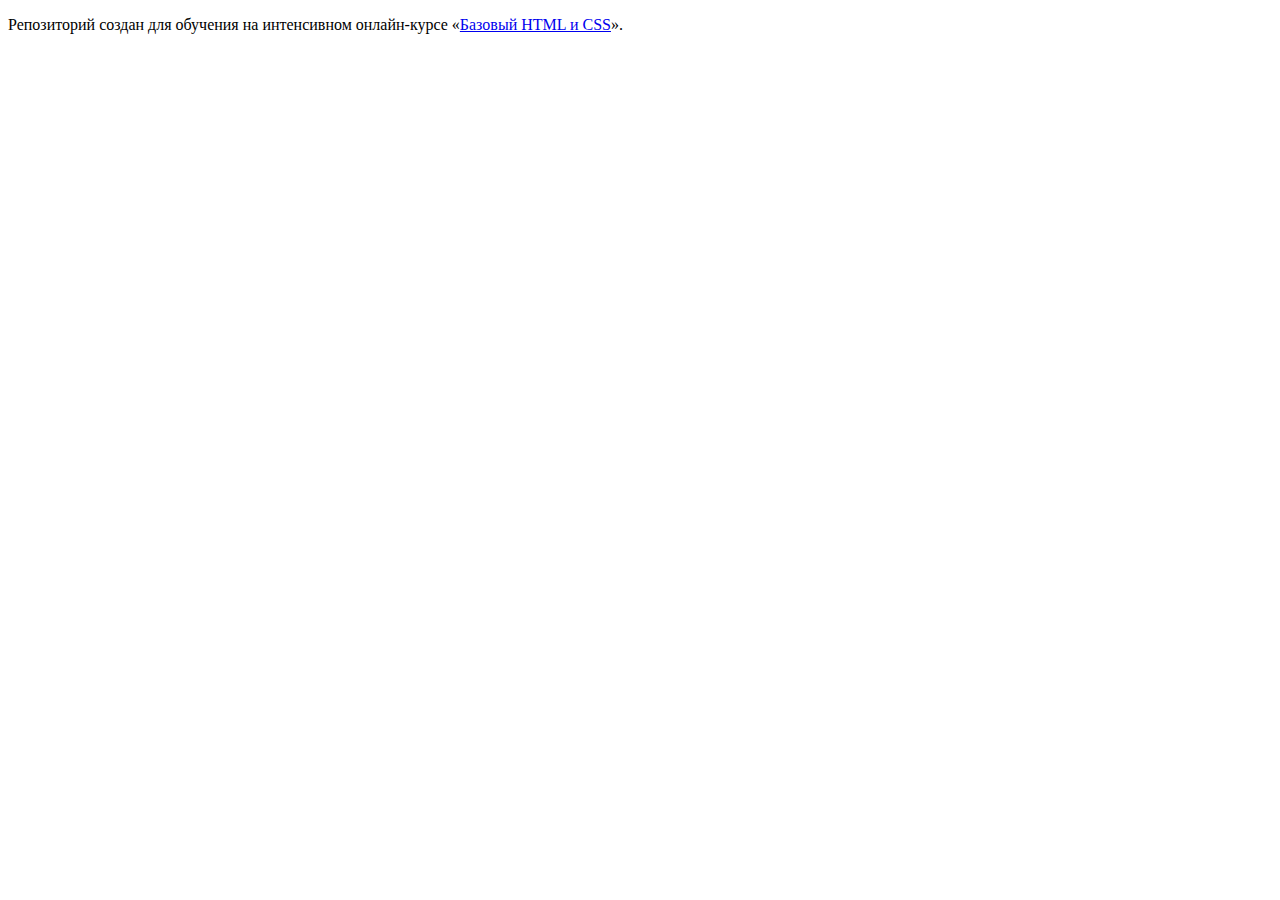
==== index.html @ 1dd1b11b ":hatching_chick:" ====
<!DOCTYPE html>
<html lang="ru">
  <head>
    <meta charset="utf-8">
    <title>HTML Academy: Нёрдс</title>
  </head>
  <body>

    <p>Репозиторий создан для обучения на интенсивном онлайн‑курсе «<a href="https://htmlacademy.ru/intensive/htmlcss">Базовый HTML и CSS</a>».</p>

  </body>
</html>
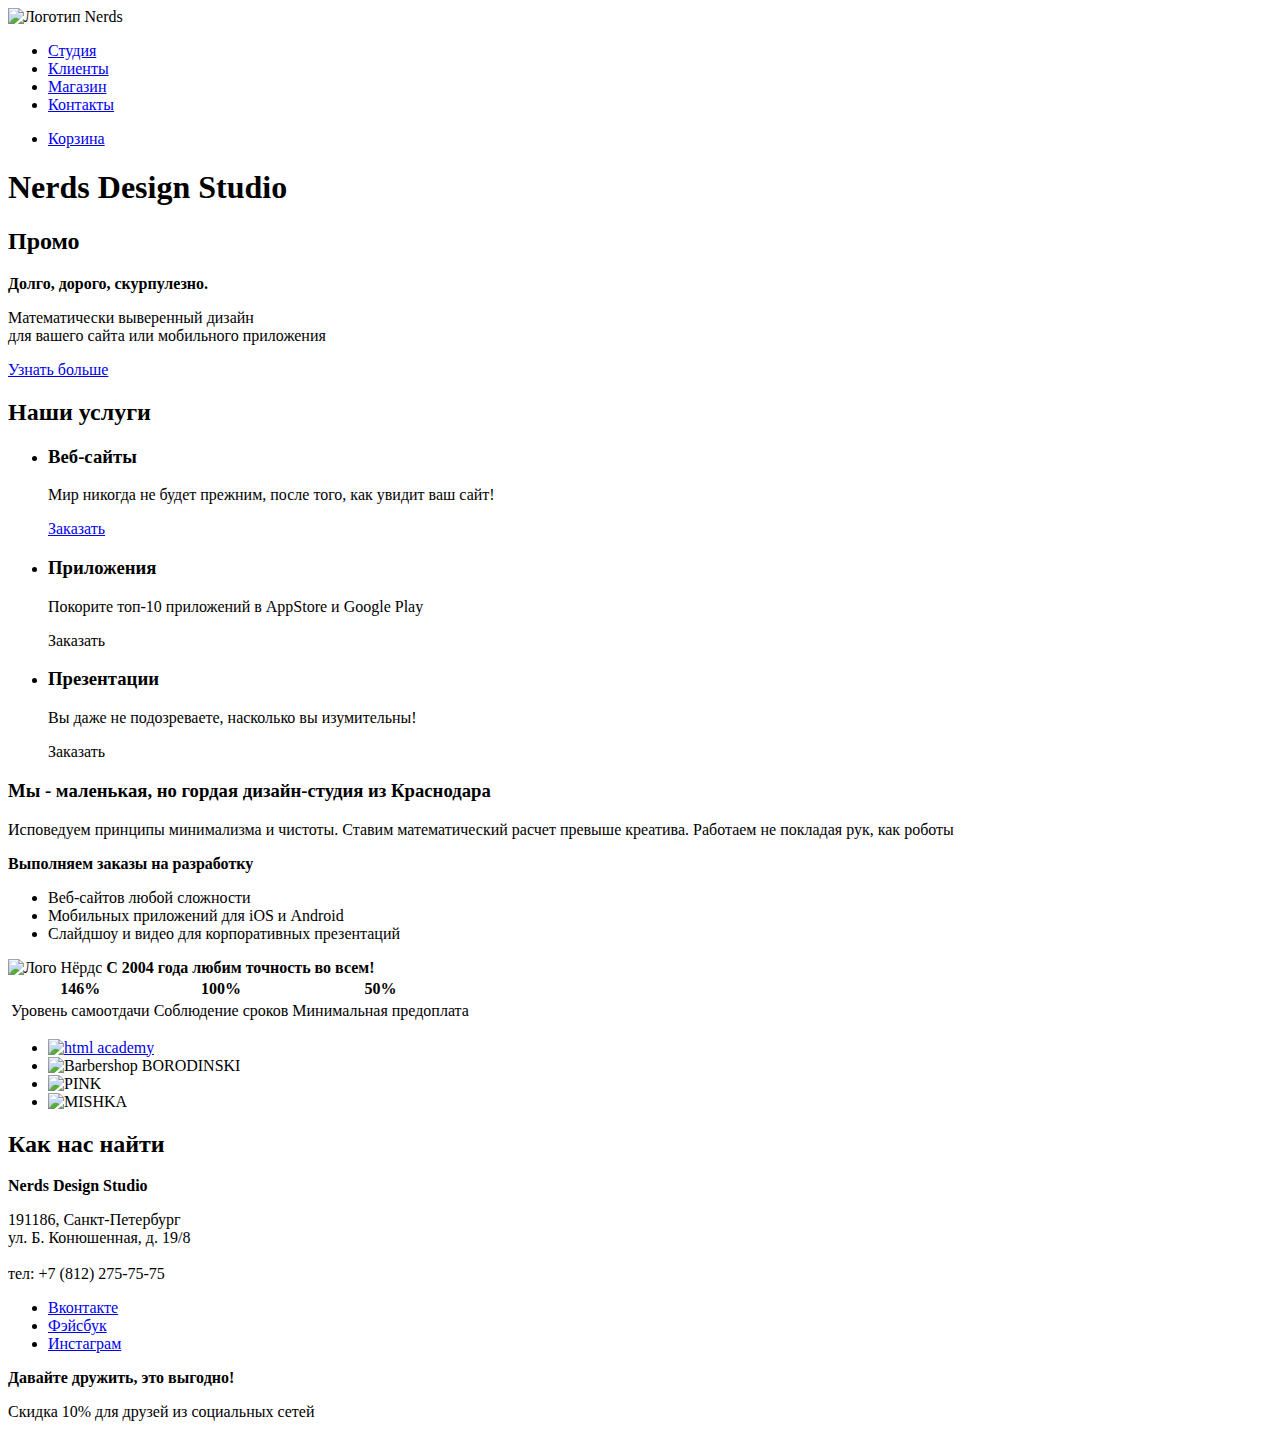
==== commit e0bfc8a1: "Начала разметку личного проекта - 1" ====
--- a/index.html
+++ b/index.html
@@ -5,8 +5,119 @@
     <title>HTML Academy: Нёрдс</title>
   </head>
   <body>
-
-    <p>Репозиторий создан для обучения на интенсивном онлайн‑курсе «<a href="https://htmlacademy.ru/intensive/htmlcss">Базовый HTML и CSS</a>».</p>
-
+    <header class="main-header">
+      <nav class="main-navigation">
+        <a class="main-header-logo">
+          <img src="img/logo.svg" width="160" height="65" alt="Логотип Nerds">
+        </a>
+        <ul class="site-navigation">
+          <li><a href="info.html">Студия</a></li>
+          <li><a href="clients.html">Клиенты</a></li>
+          <li><a href="catalog,html">Магазин</a></li>
+          <li><a href="contacts.html">Контакты</a></li>
+        </ul>
+        <ul class="bucket-navigation">
+          <li><a href="bucket.html">Корзина</a></li>
+        </ul>
+      </nav>
+    </header>
+    <main class="container">
+      <h1 class="visually-hidden">Nerds Design Studio</h1>
+      <section>
+        <h2 class="visually-hidden">Промо</h2>
+        <b>Долго, дорого, скурпулезно.</b>
+        <p>Математически выверенный дизайн<br>
+          для вашего сайта или мобильного приложения</p>
+        <a class="button" href="info.html">Узнать больше</a>
+      </section>
+      <section class="catalog-list">
+        <h2 class="visually-hidden">Наши услуги</h2>
+        <ul>
+          <li class="catalog-item">
+            <h3>Веб-сайты</h3>
+            <p>Мир никогда не будет прежним, после того, как увидит ваш сайт!</p>
+            <a class="button" href="#">Заказать</a>
+          </li>
+          <li class="catalog-item">
+            <h3>Приложения</h3>
+            <p>Покорите топ-10 приложений в AppStore и Google Play</p>
+            <a class="button green">Заказать</a>
+          </li>
+          <li class="catalog-item">
+            <h3>Презентации</h3>
+            <p>Вы даже не подозреваете, насколько вы изумительны!</p>
+            <a class="button yellow">Заказать</a>
+          </li>
+        </ul>
+      </section>
+      <section class="features-1">
+        <h3>Мы - маленькая, но гордая дизайн-студия из Краснодара</h3>
+        <p>Исповедуем принципы минимализма и чистоты. Ставим математический расчет превыше креатива. Работаем не покладая рук, как роботы</p>
+        <b>Выполняем заказы на разработку</b>
+        <ul class="features-1-list">
+          <li class="feature-1-item">Веб-сайтов любой сложности</li>
+          <li class="feature-1-item">Мобильных приложений для iOS и Android</li>
+          <li class="feature-1-item">Слайдшоу и видео для корпоративных презентаций</li>
+        </ul>
+      </section>
+      <section class="features-2">
+        <img src="nerds-illustration.jpg" width="360" height="208" alt="Лого Нёрдс">
+        <b>С 2004 года любим точность во всем!</b>
+        <table>
+          <tr>
+            <th>146%</th>
+            <th>100%</th>
+            <th>50%</th>
+          </tr>
+          <tr>
+            <td>Уровень самоотдачи</td>
+            <td>Соблюдение сроков</td>
+            <td>Минимальная предоплата</td>
+          </tr>
+        </table>
+      </section>
+      <section class="our-clients">
+        <ul class="our-clients-list">
+          <li class="our-client-item">
+            <a href="https://htmlacademy.ru">
+              <img src="img/logo-1.png" width="199" height="68" alt="html academy">
+            </a>
+          </li>
+          <li class="our-client-item">
+            <a>
+              <img src="img/logo-2.png" width="209" height="90" alt="Barbershop BORODINSKI">
+            </a>
+          </li>
+          <li class="our-client-item">
+            <a>
+              <img src="img/logo-3.png" width="185" height="52" alt="PINK">
+            </a>
+          </li>
+          <li class="our-client-item">
+            <a>
+              <img src="img/logo-4.png" width="173" height="84" alt="MISHKA">
+            </a>
+          </li>
+        </ul>
+      </section>
+      <section class="navigation">
+        <h2>Как нас найти</h2>
+        <b>Nerds Design Studio</b>
+        <p>191186, Санкт-Петербург<br>
+          ул. Б. Конюшенная, д. 19/8<br><br>
+          тел: +7 (812) 275-75-75
+        </p>
+        <a class="button"></a>
+      </section>
+    </main>
+    <footer class="main-footer">
+      <ul>
+        <li><a class="social-button" href="#">Вконтакте</a></li>
+        <li><a class="social-button" href="#">Фэйсбук</a></li>
+        <li><a class="social-button" href="#">Инстаграм</a></li>
+      </ul>
+      <b>Давайте дружить, это выгодно!</b>
+      <p>Скидка 10% для друзей из социальных сетей</p>
+    </footer>
   </body>
 </html>
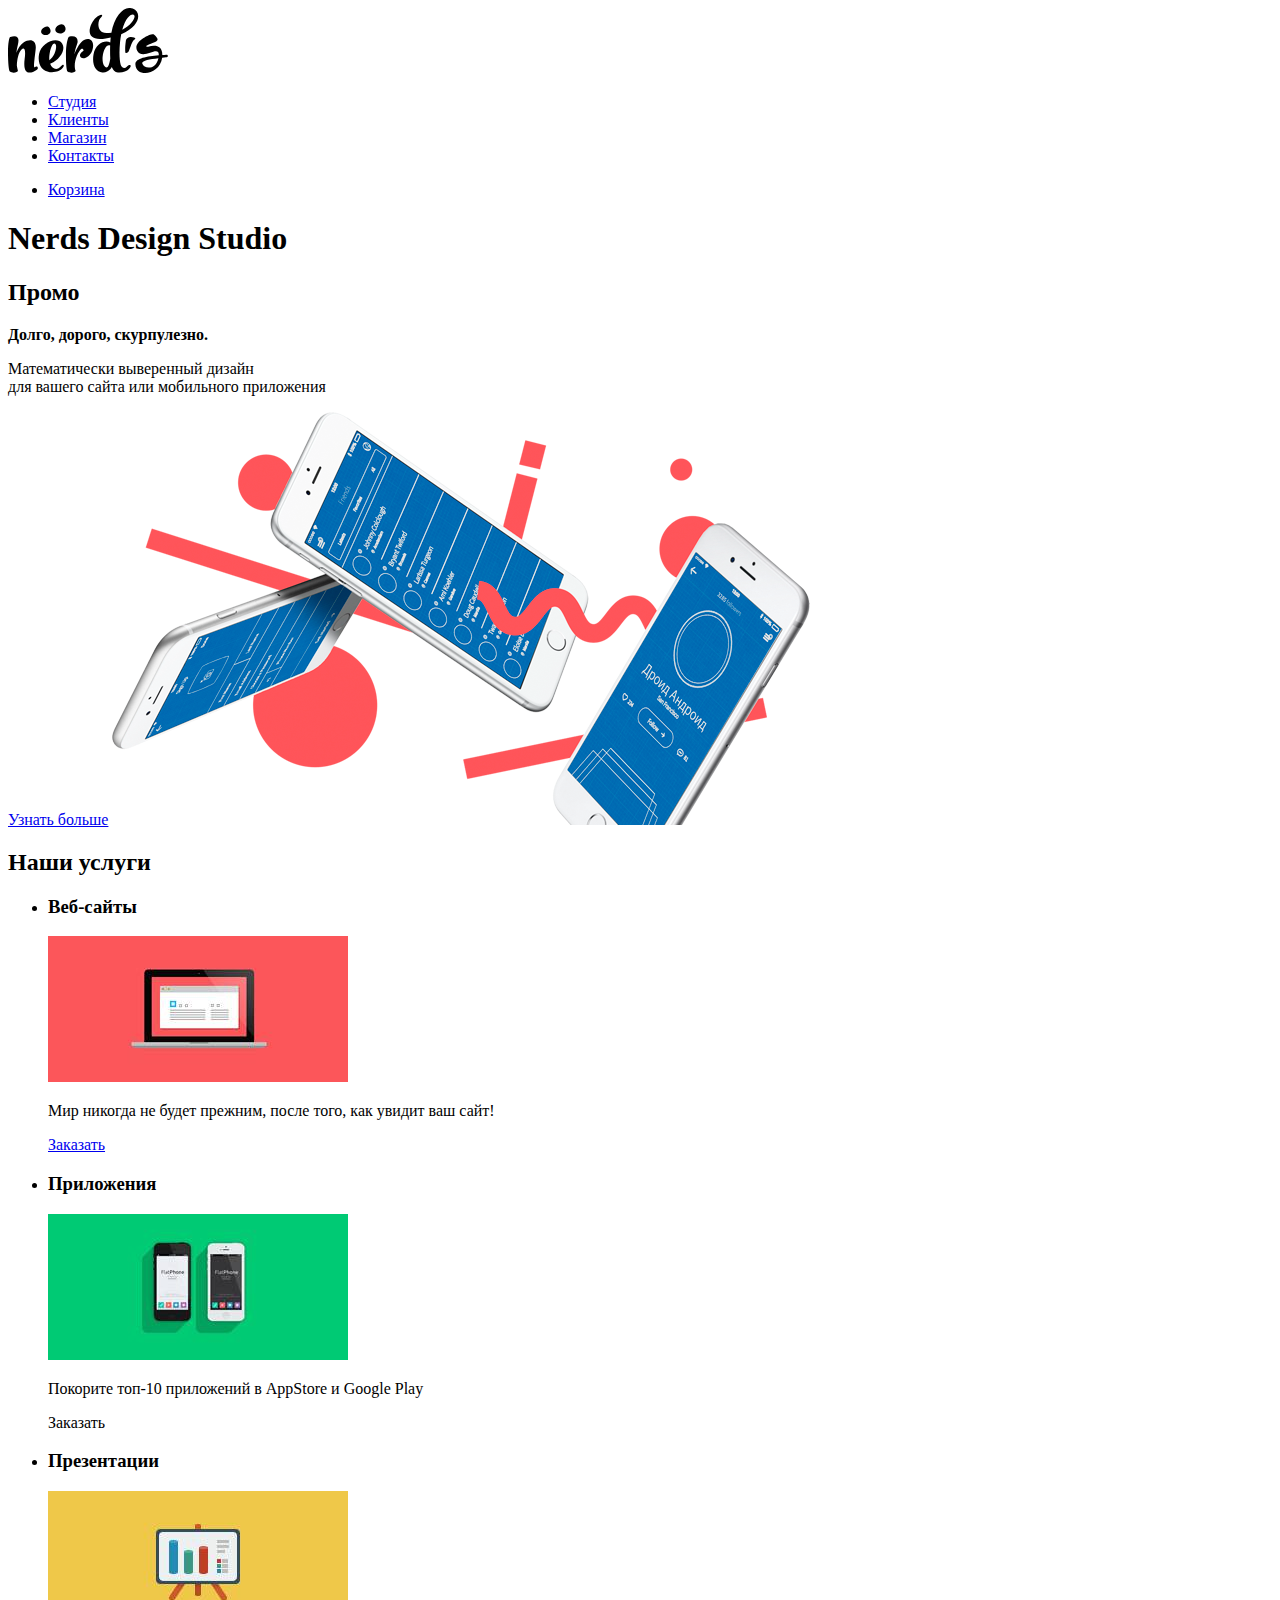
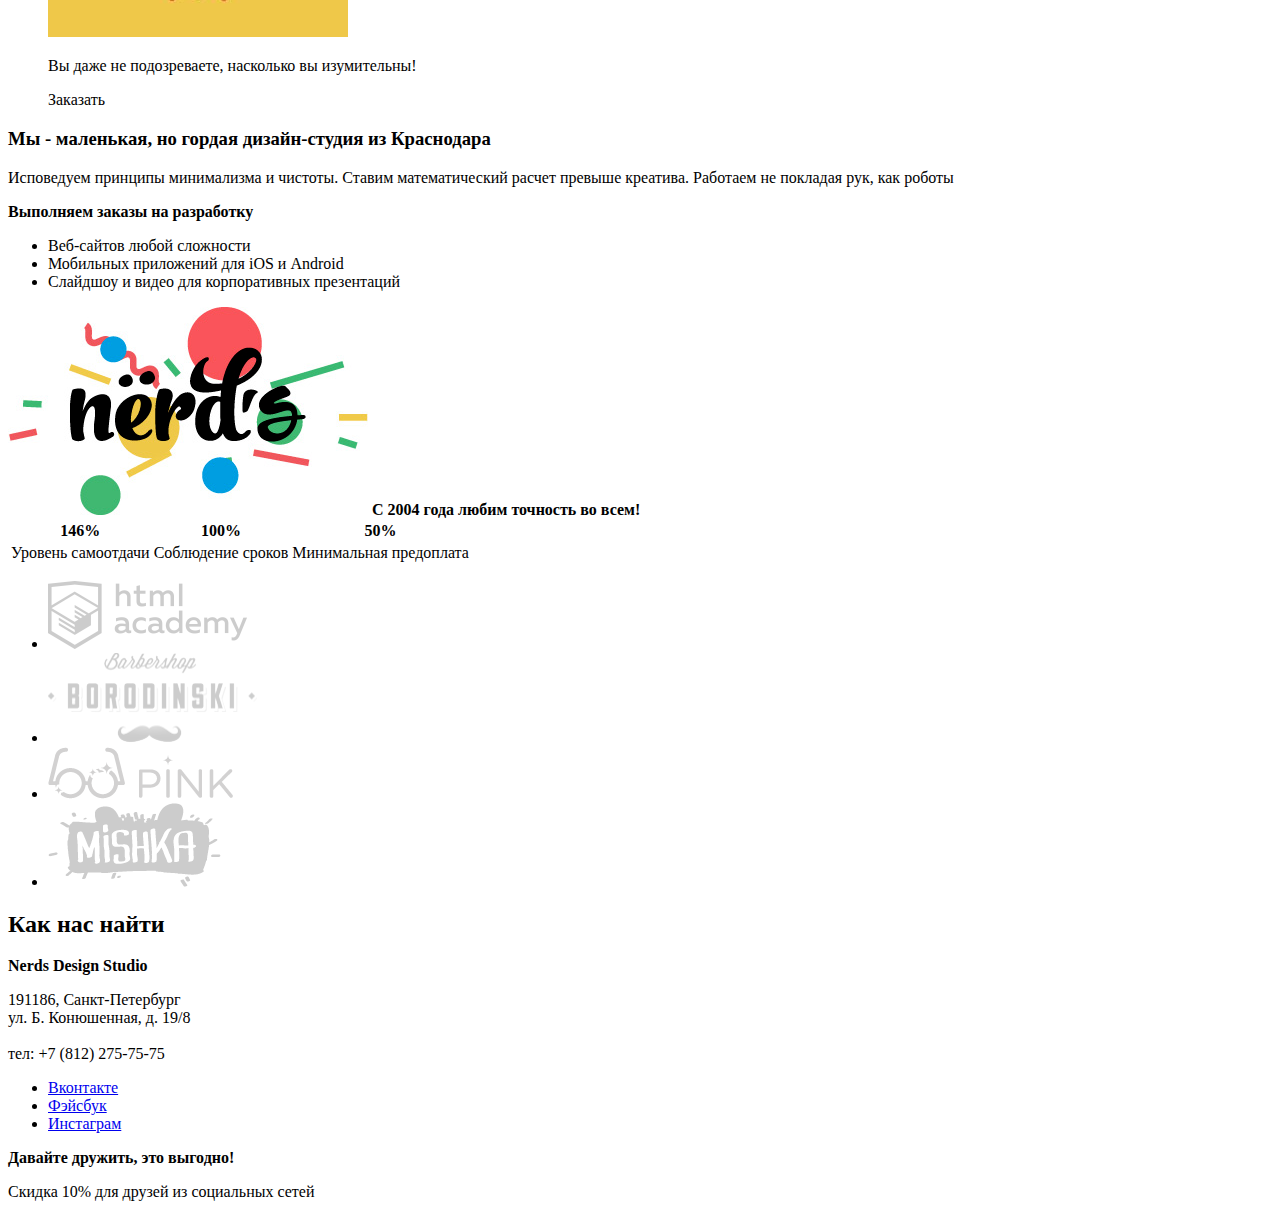
==== commit abf7df8a: "Подготовка графики главной страницы Нёрдс" ====
--- a/index.html
+++ b/index.html
@@ -2,13 +2,13 @@
 <html lang="ru">
   <head>
     <meta charset="utf-8">
-    <title>HTML Academy: Нёрдс</title>
+    <title>Nerds Design Studio</title>
   </head>
   <body>
     <header class="main-header">
       <nav class="main-navigation">
         <a class="main-header-logo">
-          <img src="img/logo.svg" width="160" height="65" alt="Логотип Nerds">
+          <img src="img/nerds-logo.svg" width="160" height="65" alt="Логотип Nerds">
         </a>
         <ul class="site-navigation">
           <li><a href="info.html">Студия</a></li>
@@ -29,22 +29,26 @@
         <p>Математически выверенный дизайн<br>
           для вашего сайта или мобильного приложения</p>
         <a class="button" href="info.html">Узнать больше</a>
+        <img src="img/slide1.png" width="698" height="413" alt="Слайд-1">
       </section>
       <section class="catalog-list">
         <h2 class="visually-hidden">Наши услуги</h2>
         <ul>
           <li class="catalog-item">
             <h3>Веб-сайты</h3>
+            <img src="img/illustration-1.jpg" width="300" height="146" alt="Веб-сайты">
             <p>Мир никогда не будет прежним, после того, как увидит ваш сайт!</p>
             <a class="button" href="#">Заказать</a>
           </li>
           <li class="catalog-item">
             <h3>Приложения</h3>
+            <img src="img/illustration-2.jpg" width="300" height="146" alt="Приложения">
             <p>Покорите топ-10 приложений в AppStore и Google Play</p>
             <a class="button green">Заказать</a>
           </li>
           <li class="catalog-item">
             <h3>Презентации</h3>
+            <img src="img/illustration-3.jpg" width="300" height="146" alt="презентации">
             <p>Вы даже не подозреваете, насколько вы изумительны!</p>
             <a class="button yellow">Заказать</a>
           </li>
@@ -61,7 +65,7 @@
         </ul>
       </section>
       <section class="features-2">
-        <img src="nerds-illustration.jpg" width="360" height="208" alt="Лого Нёрдс">
+        <img src="img/nerds-illustration.svg" width="360" height="208" alt="Лого Нёрдс">
         <b>С 2004 года любим точность во всем!</b>
         <table>
           <tr>
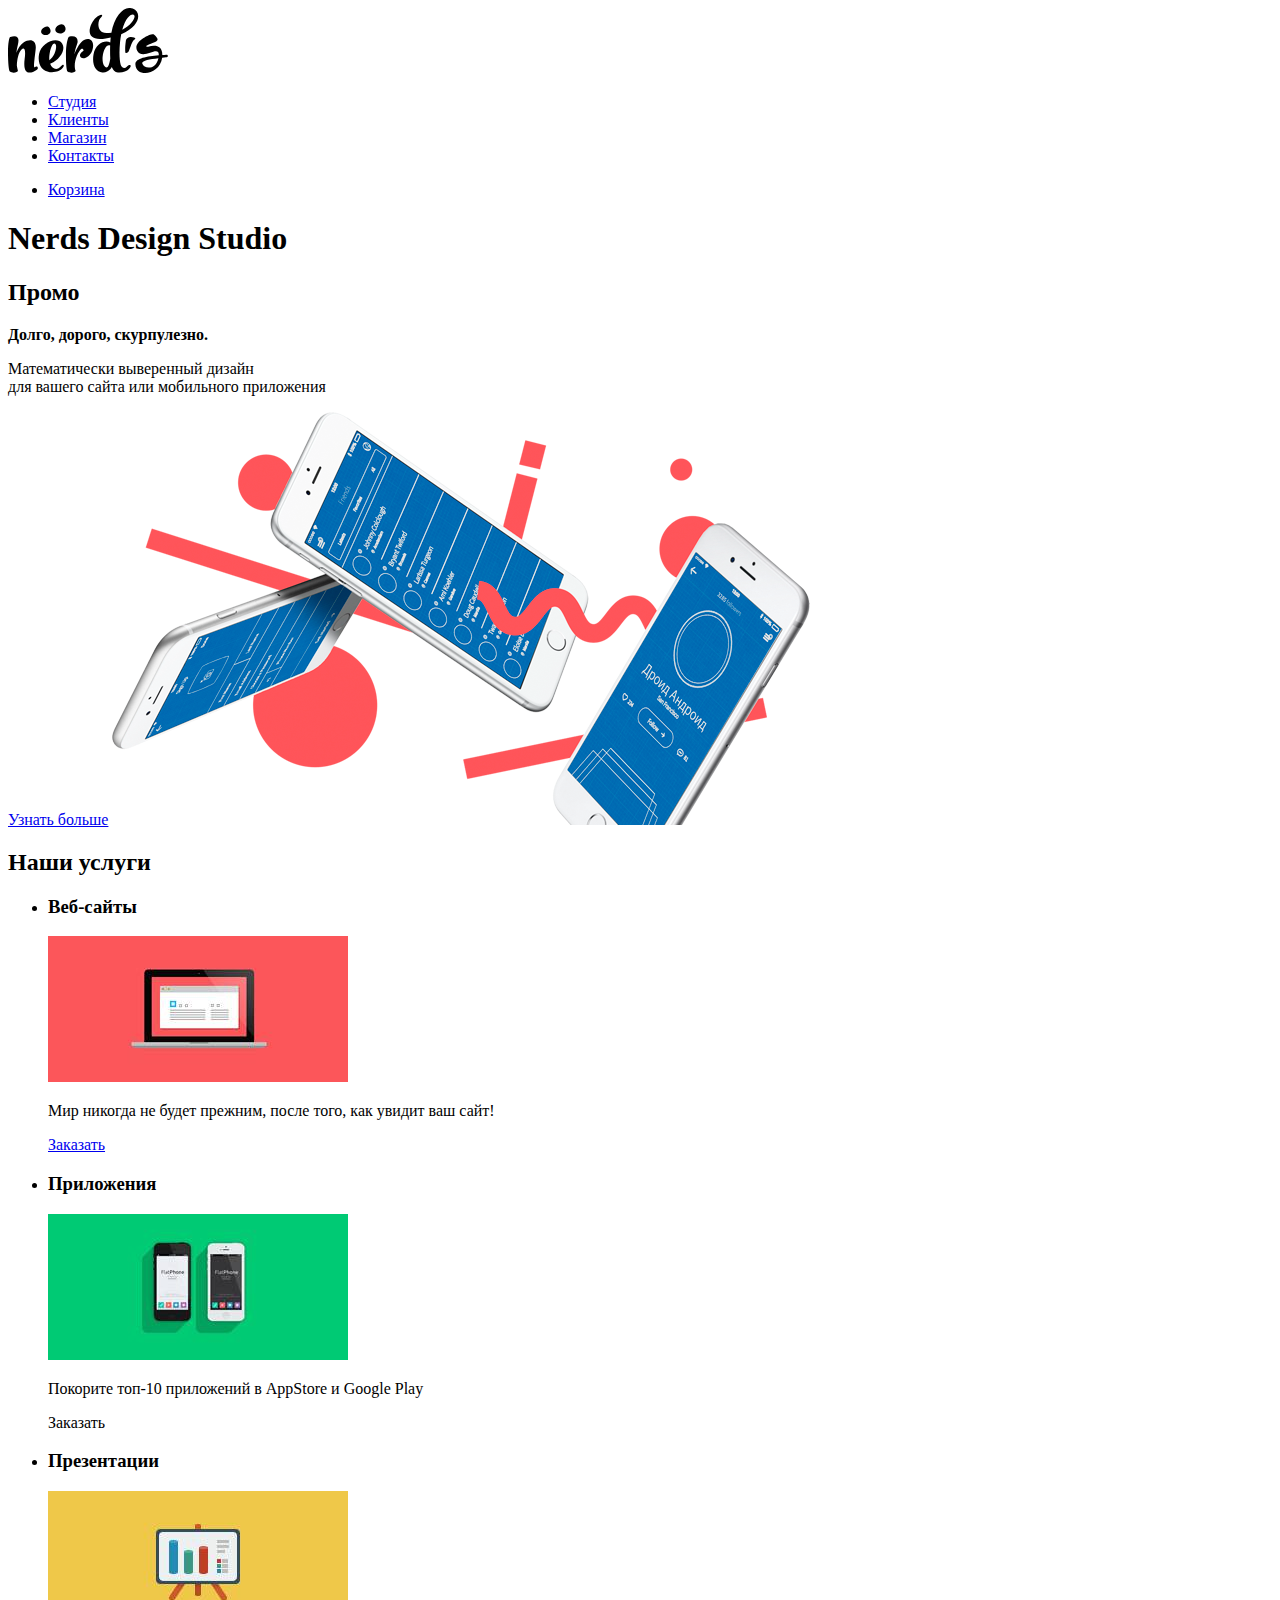
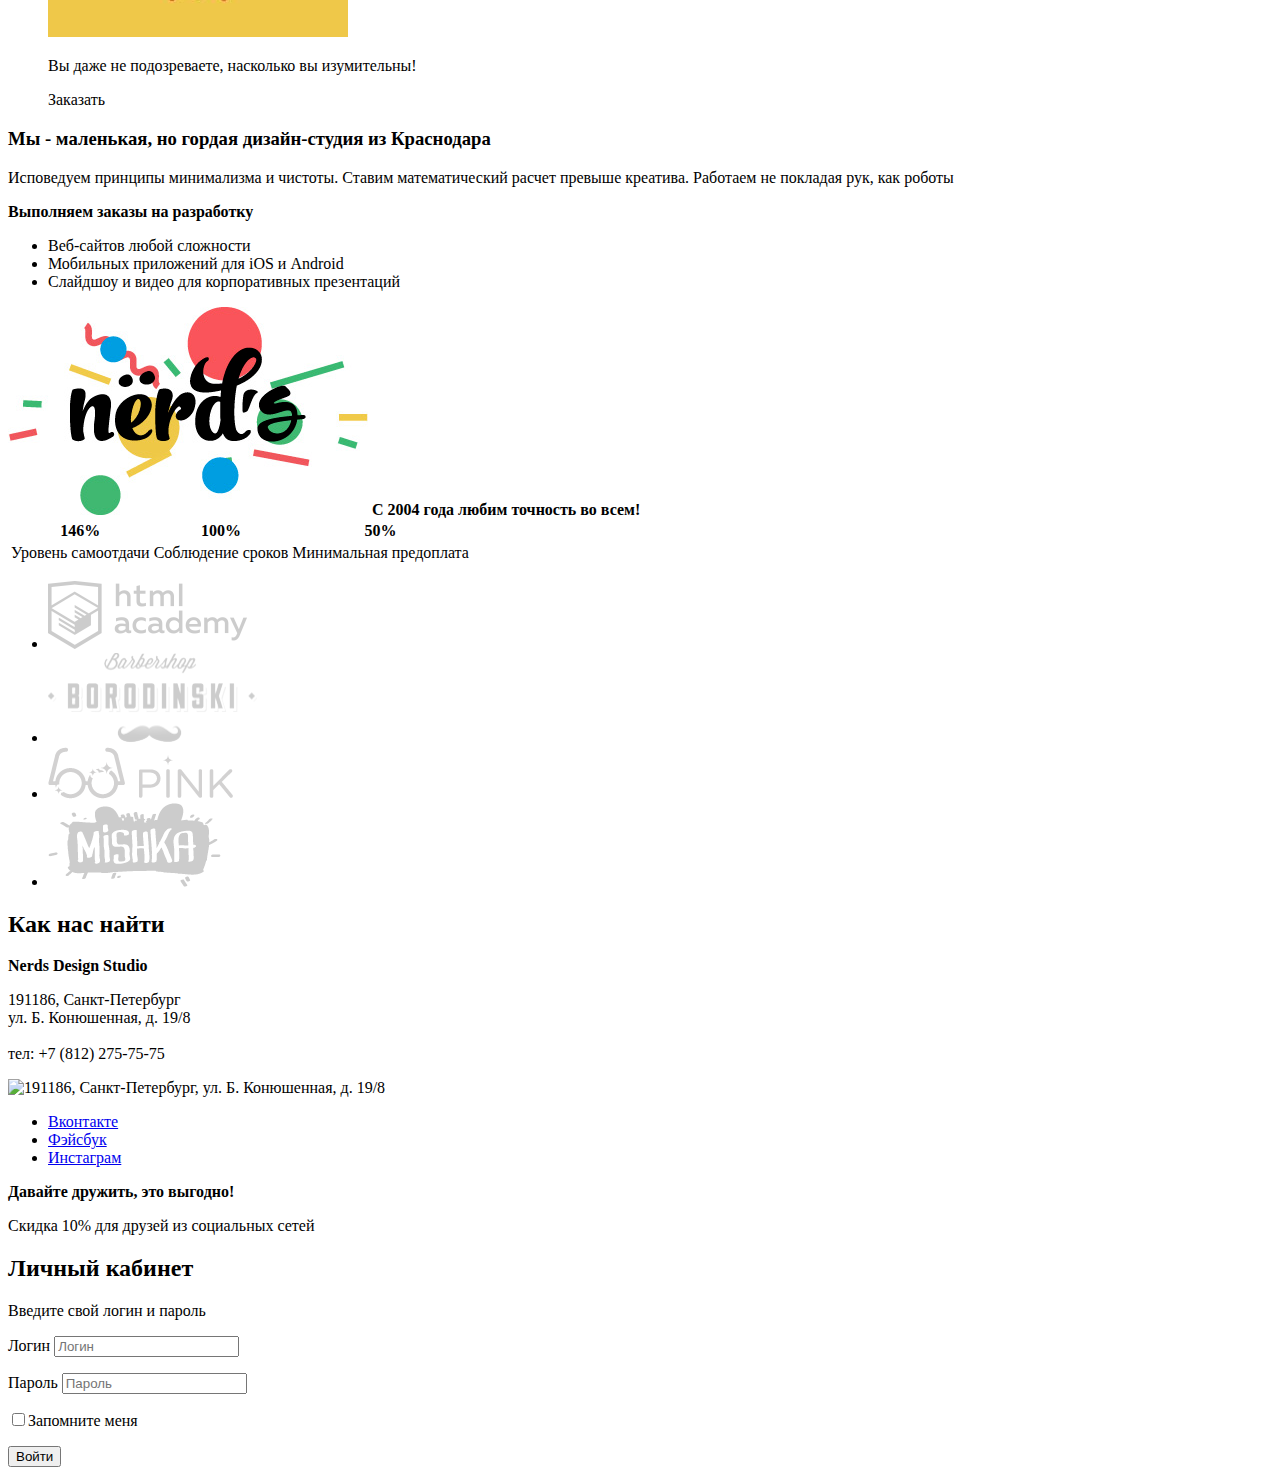
==== commit 08f9f3f1: "Завершаю разметку личного проекта" ====
--- a/index.html
+++ b/index.html
@@ -13,7 +13,7 @@
         <ul class="site-navigation">
           <li><a href="info.html">Студия</a></li>
           <li><a href="clients.html">Клиенты</a></li>
-          <li><a href="catalog,html">Магазин</a></li>
+          <li><a href="catalog.html">Магазин</a></li>
           <li><a href="contacts.html">Контакты</a></li>
         </ul>
         <ul class="bucket-navigation">
@@ -112,6 +112,8 @@
           тел: +7 (812) 275-75-75
         </p>
         <a class="button"></a>
+        <p>
+          <img src="img/map.jpg" width="1440" height="416" alt="191186, Санкт-Петербург, ул. Б. Конюшенная, д. 19/8">
       </section>
     </main>
     <footer class="main-footer">
@@ -123,5 +125,27 @@
       <b>Давайте дружить, это выгодно!</b>
       <p>Скидка 10% для друзей из социальных сетей</p>
     </footer>
+
+    <section class="modal modal-login">
+      <h2>Личный кабинет</h2>
+      <p>Введите свой логин и пароль</p>
+      <form class="user" method="post" action="https://echo.htmlacademy.ru">
+        <p>
+          <label for="user-login">Логин</label>
+          <input id="user-login" name="login" type="text" placeholder="Логин">
+        </p>
+        <p>
+          <label for="user-password">Пароль</label>
+          <input id="user-password" type="password" name="password" placeholder="Пароль">
+        </p>
+        <p>
+          <label>
+            <input type="checkbox" name="remember">Запомните меня
+          </label>
+        </p>
+        <button type="submit" >Войти</button>
+      </form>
+      <span class="modal-close"></span>
+    </section>
   </body>
 </html>
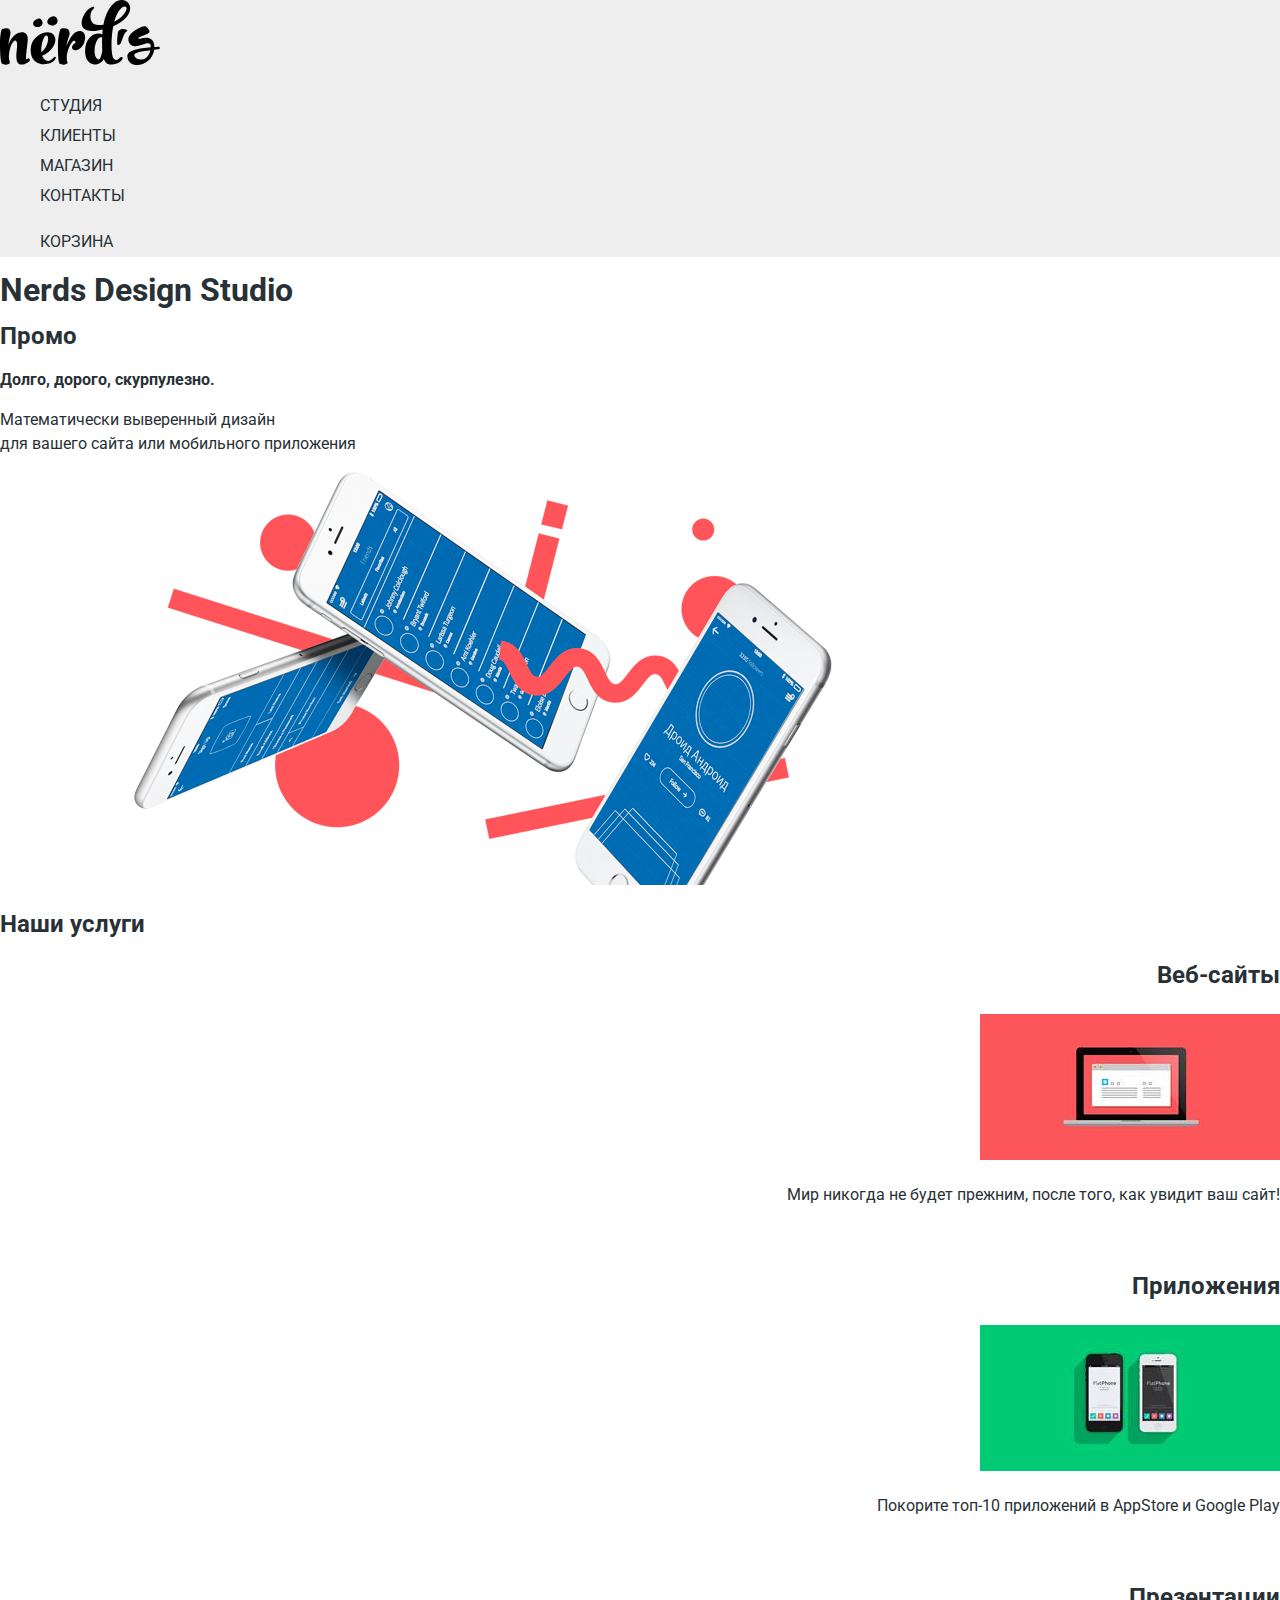
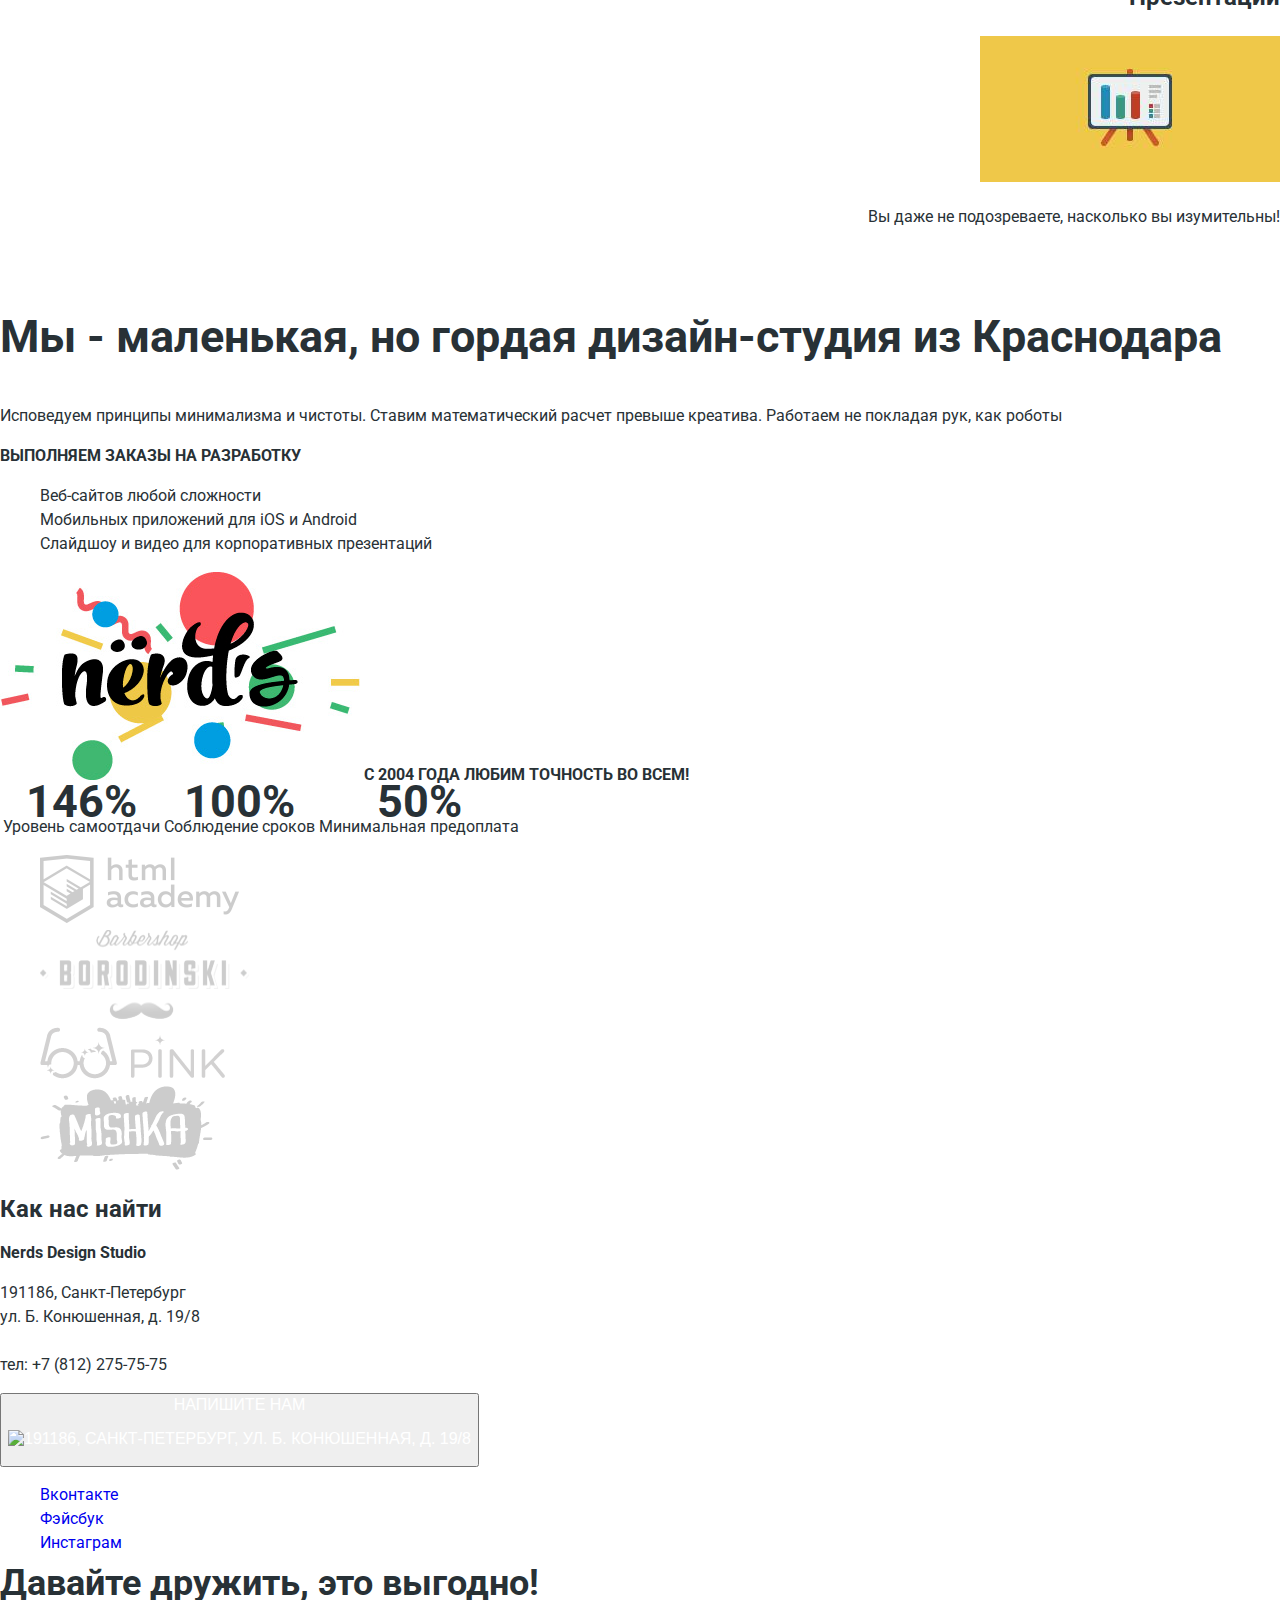
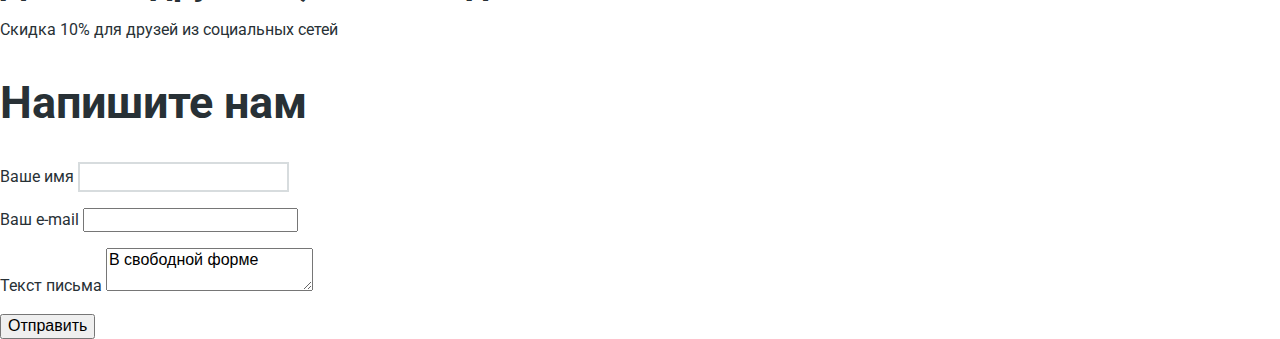
==== commit 18875529: "Update index.html" ====
--- a/index.html
+++ b/index.html
@@ -3,6 +3,9 @@
   <head>
     <meta charset="utf-8">
     <title>Nerds Design Studio</title>
+    <link href="https://fonts.googleapis.com/css?family=Roboto:400,500,700&amp;subset=cyrillic" rel="stylesheet">
+    <link href="normalize.css" rel="stylesheet">
+    <link href="stylesheet.css" rel="stylesheet">
   </head>
   <body>
     <header class="main-header">
@@ -54,32 +57,36 @@
           </li>
         </ul>
       </section>
-      <section class="features-1">
-        <h3>Мы - маленькая, но гордая дизайн-студия из Краснодара</h3>
-        <p>Исповедуем принципы минимализма и чистоты. Ставим математический расчет превыше креатива. Работаем не покладая рук, как роботы</p>
-        <b>Выполняем заказы на разработку</b>
-        <ul class="features-1-list">
-          <li class="feature-1-item">Веб-сайтов любой сложности</li>
-          <li class="feature-1-item">Мобильных приложений для iOS и Android</li>
-          <li class="feature-1-item">Слайдшоу и видео для корпоративных презентаций</li>
-        </ul>
-      </section>
-      <section class="features-2">
-        <img src="img/nerds-illustration.svg" width="360" height="208" alt="Лого Нёрдс">
-        <b>С 2004 года любим точность во всем!</b>
-        <table>
-          <tr>
-            <th>146%</th>
-            <th>100%</th>
-            <th>50%</th>
-          </tr>
-          <tr>
-            <td>Уровень самоотдачи</td>
-            <td>Соблюдение сроков</td>
-            <td>Минимальная предоплата</td>
-          </tr>
-        </table>
-      </section>
+
+      <div class="index-column">
+        <section class="features-1">
+          <h3>Мы - маленькая, но гордая дизайн-студия из Краснодара</h3>
+          <p>Исповедуем принципы минимализма и чистоты. Ставим математический расчет превыше креатива. Работаем не покладая рук, как роботы</p>
+          <b>Выполняем заказы на разработку</b>
+          <ul class="features-1-list">
+            <li class="feature-1-item">Веб-сайтов любой сложности</li>
+            <li class="feature-1-item">Мобильных приложений для iOS и Android</li>
+            <li class="feature-1-item">Слайдшоу и видео для корпоративных презентаций</li>
+          </ul>
+        </section>
+        <section class="features-2">
+          <img src="img/nerds-illustration.svg" width="360" height="208" alt="Лого Нёрдс">
+          <b>С 2004 года любим точность во всем!</b>
+          <table>
+            <tr>
+              <th>146%</th>
+              <th>100%</th>
+              <th>50%</th>
+            </tr>
+            <tr>
+              <td>Уровень самоотдачи</td>
+              <td>Соблюдение сроков</td>
+              <td>Минимальная предоплата</td>
+            </tr>
+          </table>
+        </section>
+      </div>
+
       <section class="our-clients">
         <ul class="our-clients-list">
           <li class="our-client-item">
@@ -111,9 +118,9 @@
           ул. Б. Конюшенная, д. 19/8<br><br>
           тел: +7 (812) 275-75-75
         </p>
-        <a class="button"></a>
+        <button class="button">Напишите нам</a>
         <p>
-          <img src="img/map.jpg" width="1440" height="416" alt="191186, Санкт-Петербург, ул. Б. Конюшенная, д. 19/8">
+          <img src="img/map-marker.svg" width="231" height="190" alt="191186, Санкт-Петербург, ул. Б. Конюшенная, д. 19/8">
       </section>
     </main>
     <footer class="main-footer">
@@ -126,26 +133,25 @@
       <p>Скидка 10% для друзей из социальных сетей</p>
     </footer>
 
-    <section class="modal modal-login">
-      <h2>Личный кабинет</h2>
-      <p>Введите свой логин и пароль</p>
-      <form class="user" method="post" action="https://echo.htmlacademy.ru">
+    <section class="modal modal-write-us">
+      <h2>Напишите нам</h2>
+      <form class="write-us-form" method="post" action="https://echo.htmlacademy.ru">
         <p>
-          <label for="user-login">Логин</label>
-          <input id="user-login" name="login" type="text" placeholder="Логин">
+          <label for="name">Ваше имя</label>
+          <input type="text" id="name" name="name" placeholder=""="Представьтесь, пожалуйста">
         </p>
         <p>
-          <label for="user-password">Пароль</label>
-          <input id="user-password" type="password" name="password" placeholder="Пароль">
+          <label for="email">Ваш e-mail</label>
+          <input type="email" id="email" name="email" placeholder=""="Для отправки ответа">
         </p>
         <p>
-          <label>
-            <input type="checkbox" name="remember">Запомните меня
-          </label>
+          <label for="email-text">Текст письма</label>
+          <textarea name="email-text" id="email-text">В свободной форме</textarea>
         </p>
-        <button type="submit" >Войти</button>
+          <button type="submit">Отправить</button>
       </form>
-      <span class="modal-close"></span>
+      <span class="modal close"></span>
     </section>
+
   </body>
 </html>
--- a/stylesheet.css
+++ b/stylesheet.css
@@ -0,0 +1,166 @@
+body {
+  margin: 0;
+  padding: 0;
+
+  font-family: "Roboto", Arial, sans-serif;
+  font-size: 16px;
+  line-height: 24px;
+  font-weight: 400;
+  color: rgb(40, 49, 54);
+
+  background-color: rgb(255, 255, 255);
+}
+
+a {
+  text-decoration: none;
+}
+
+.main-navigation {
+  line-height: 30px;
+  color: rgb(0, 0, 0);
+  background-color: rgb(238, 238, 238);
+}
+
+.site-navigation,
+.bucket-navigation {
+  list-style: none;
+}
+
+.site-navigation a,
+.bucket-navigation a {
+  color: rgb(40, 49, 54);
+  text-transform: uppercase;
+}
+
+.site-navigation a:hover,
+.bucket-navigation a:hover {
+  color: rgb(166, 166, 166);
+}
+
+.site-navigation a:focus,
+.bucket-navigation a:focus {
+  color: rgb(245, 83, 94);
+}
+
+.site-navigation a:active,
+.bucket-navigation a:active {
+  color: rgb(238, 238, 238);
+}
+
+.catalog-list ul {
+  list-style: none;
+}
+
+.catalog-item {
+  text-align: right;
+}
+
+.catalog-item h3 {
+  font-size: 24px;
+  line-height: 30px;
+}
+
+.index-column {
+}
+
+.index-column b {
+  text-transform: uppercase;
+}
+
+.index-column th {
+  font-size: 45px;
+}
+
+.index-column td {
+  line-height: 18px;
+}
+
+.index-column h3 {
+  font-size: 45px;
+  line-height: 45px;
+}
+
+.features-1 ul {
+  list-style: none;
+}
+
+.button {
+  text-transform: uppercase;
+  color: rgb(255, 255, 255);
+}
+
+.button:hover {
+  color: rgba(255, 255, 255, 0.3);
+}
+
+.button:focus {}
+
+.button:active {}
+
+.our-clients ul {
+  list-style: none;
+}
+
+.navigation {
+  background-image: url("img/map.jpg");
+
+}
+
+.main-footer b {
+  font-size: 36px;
+}
+
+.main-footer ul {
+  list-style: none;
+}
+
+.modal h2 {
+  font-size: 45px;
+  line-height: 45px;
+}
+
+.write-us-form input[type="text"],
+.write-us-form input[type="email"]
+.write-us-form textarea {
+  font: inherit;
+  color: rgb(68, 68, 68, 0.5);
+  background-color: rgb(255, 255, 255);
+  border: 2px solid rgb(215, 220,222);
+}
+
+.write-us-form input:focus,
+.write-us-form textarea:focus {
+  border: 2px solid rgb(0, 0, 0);
+  color:
+}
+
+.write-us-form input:hover,
+.write-us-form textarea:hover {
+  border: 2px solid rgb(180, 185,187);
+}
+
+.catalog ul {
+  list-style: none;
+}
+
+.inner-page {
+  background-color: rgb(238, 238, 238);
+}
+
+.catalog-item-title {
+  text-transform: uppercase;
+}
+
+.sort a {
+  text-transform: uppercase;
+  color: rgba(0, 0, 0, 0.3);
+}
+
+.sort a:focus {
+  color: rgba(0, 0, 0, 0.6);
+}
+
+.sort a:hover,
+.sort a:active {
+  color: rgb(0, 0, 0);
+}
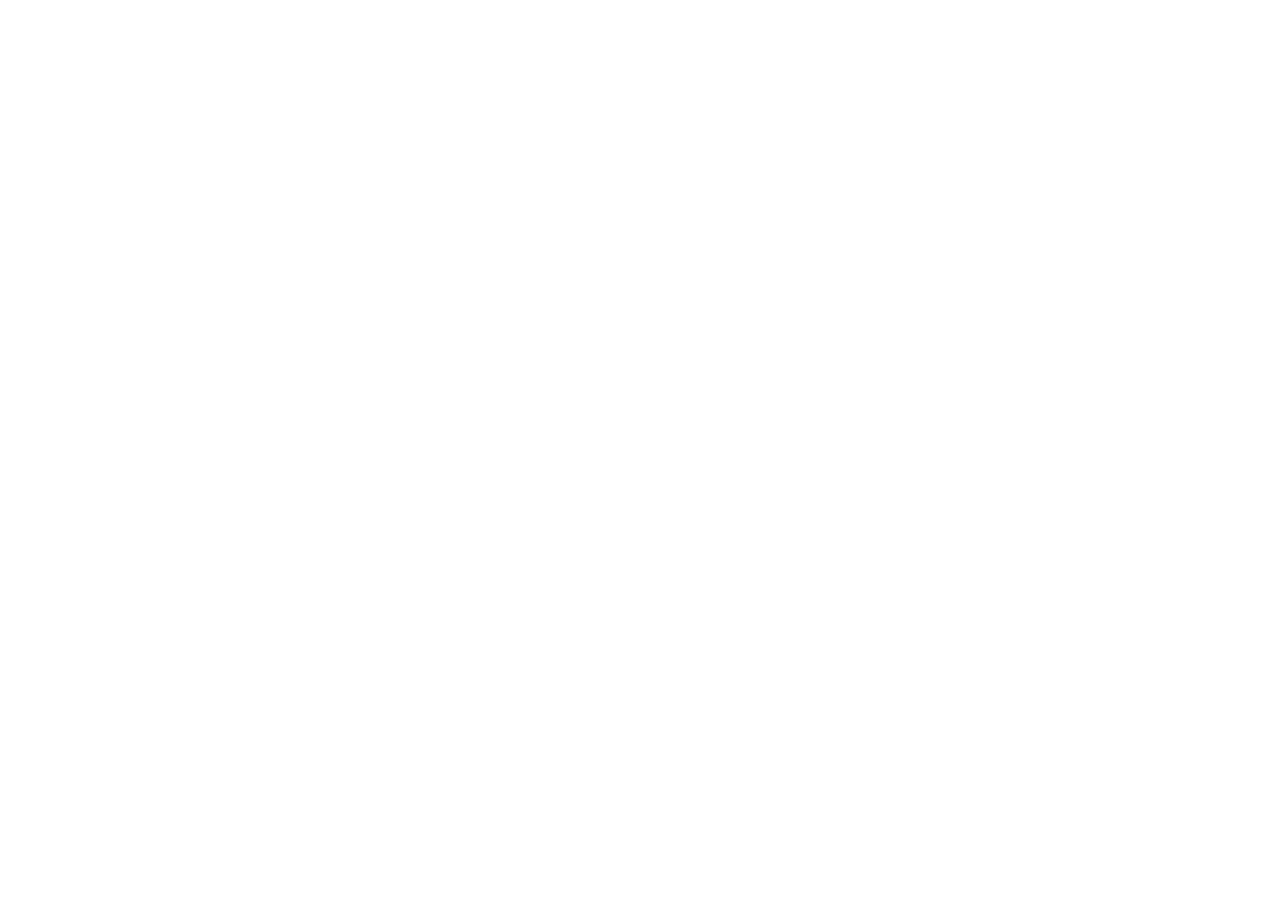
==== commit 23f64e2b: "Update index.html" ====
--- a/index.html
+++ b/index.html
@@ -1,4 +1,3 @@
-<!DOCTYPE html>
 <html lang="ru">
   <head>
     <meta charset="utf-8">
@@ -9,149 +8,55 @@
   </head>
   <body>
     <header class="main-header">
-      <nav class="main-navigation">
-        <a class="main-header-logo">
-          <img src="img/nerds-logo.svg" width="160" height="65" alt="Логотип Nerds">
-        </a>
-        <ul class="site-navigation">
-          <li><a href="info.html">Студия</a></li>
-          <li><a href="clients.html">Клиенты</a></li>
-          <li><a href="catalog.html">Магазин</a></li>
-          <li><a href="contacts.html">Контакты</a></li>
+      <div class="container">
+        <nav class="main-navigation">
+          <a class="main-header-logo" src="#"></a>
+          <ul class="site-navigation"></ul>
+          <ul class="bucket-navigation"></ul>
+        </nav>
+      </div>
+    </header>
+
+    <main class="container">
+      <section class="promo">
+      </section>
+
+      <section class="catalog">
+        <div class="containter">
+        <ul class="catalog-list">
+          <li class="catalog-item"></li>
+          <li class="catalog-item"></li>
+          <li class="catalog-item"></li>
         </ul>
-        <ul class="bucket-navigation">
-          <li><a href="bucket.html">Корзина</a></li>
-        </ul>
-      </nav>
-    </header>
-    <main class="container">
-      <h1 class="visually-hidden">Nerds Design Studio</h1>
-      <section>
-        <h2 class="visually-hidden">Промо</h2>
-        <b>Долго, дорого, скурпулезно.</b>
-        <p>Математически выверенный дизайн<br>
-          для вашего сайта или мобильного приложения</p>
-        <a class="button" href="info.html">Узнать больше</a>
-        <img src="img/slide1.png" width="698" height="413" alt="Слайд-1">
-      </section>
-      <section class="catalog-list">
-        <h2 class="visually-hidden">Наши услуги</h2>
-        <ul>
-          <li class="catalog-item">
-            <h3>Веб-сайты</h3>
-            <img src="img/illustration-1.jpg" width="300" height="146" alt="Веб-сайты">
-            <p>Мир никогда не будет прежним, после того, как увидит ваш сайт!</p>
-            <a class="button" href="#">Заказать</a>
-          </li>
-          <li class="catalog-item">
-            <h3>Приложения</h3>
-            <img src="img/illustration-2.jpg" width="300" height="146" alt="Приложения">
-            <p>Покорите топ-10 приложений в AppStore и Google Play</p>
-            <a class="button green">Заказать</a>
-          </li>
-          <li class="catalog-item">
-            <h3>Презентации</h3>
-            <img src="img/illustration-3.jpg" width="300" height="146" alt="презентации">
-            <p>Вы даже не подозреваете, насколько вы изумительны!</p>
-            <a class="button yellow">Заказать</a>
-          </li>
-        </ul>
+      </div>
       </section>
 
       <div class="index-column">
-        <section class="features-1">
-          <h3>Мы - маленькая, но гордая дизайн-студия из Краснодара</h3>
-          <p>Исповедуем принципы минимализма и чистоты. Ставим математический расчет превыше креатива. Работаем не покладая рук, как роботы</p>
-          <b>Выполняем заказы на разработку</b>
-          <ul class="features-1-list">
-            <li class="feature-1-item">Веб-сайтов любой сложности</li>
-            <li class="feature-1-item">Мобильных приложений для iOS и Android</li>
-            <li class="feature-1-item">Слайдшоу и видео для корпоративных презентаций</li>
-          </ul>
-        </section>
-        <section class="features-2">
-          <img src="img/nerds-illustration.svg" width="360" height="208" alt="Лого Нёрдс">
-          <b>С 2004 года любим точность во всем!</b>
-          <table>
-            <tr>
-              <th>146%</th>
-              <th>100%</th>
-              <th>50%</th>
-            </tr>
-            <tr>
-              <td>Уровень самоотдачи</td>
-              <td>Соблюдение сроков</td>
-              <td>Минимальная предоплата</td>
-            </tr>
-          </table>
-        </section>
+        <section class="features-1"></section>
+        <section class="features-2"></section>
       </div>
 
       <section class="our-clients">
         <ul class="our-clients-list">
-          <li class="our-client-item">
-            <a href="https://htmlacademy.ru">
-              <img src="img/logo-1.png" width="199" height="68" alt="html academy">
-            </a>
-          </li>
-          <li class="our-client-item">
-            <a>
-              <img src="img/logo-2.png" width="209" height="90" alt="Barbershop BORODINSKI">
-            </a>
-          </li>
-          <li class="our-client-item">
-            <a>
-              <img src="img/logo-3.png" width="185" height="52" alt="PINK">
-            </a>
-          </li>
-          <li class="our-client-item">
-            <a>
-              <img src="img/logo-4.png" width="173" height="84" alt="MISHKA">
-            </a>
-          </li>
+          <li></li>
+          <li></li>
+          <li></li>
+          <li></li>
         </ul>
       </section>
+
       <section class="navigation">
-        <h2>Как нас найти</h2>
-        <b>Nerds Design Studio</b>
-        <p>191186, Санкт-Петербург<br>
-          ул. Б. Конюшенная, д. 19/8<br><br>
-          тел: +7 (812) 275-75-75
-        </p>
-        <button class="button">Напишите нам</a>
-        <p>
-          <img src="img/map-marker.svg" width="231" height="190" alt="191186, Санкт-Петербург, ул. Б. Конюшенная, д. 19/8">
       </section>
+
+      <footer class="main-footer">
+        <div class="container">
+          <ul class="social">
+          </ul>
+          <p class="action">
+          </p>
+        </div>
+      </footer>
+
     </main>
-    <footer class="main-footer">
-      <ul>
-        <li><a class="social-button" href="#">Вконтакте</a></li>
-        <li><a class="social-button" href="#">Фэйсбук</a></li>
-        <li><a class="social-button" href="#">Инстаграм</a></li>
-      </ul>
-      <b>Давайте дружить, это выгодно!</b>
-      <p>Скидка 10% для друзей из социальных сетей</p>
-    </footer>
-
-    <section class="modal modal-write-us">
-      <h2>Напишите нам</h2>
-      <form class="write-us-form" method="post" action="https://echo.htmlacademy.ru">
-        <p>
-          <label for="name">Ваше имя</label>
-          <input type="text" id="name" name="name" placeholder=""="Представьтесь, пожалуйста">
-        </p>
-        <p>
-          <label for="email">Ваш e-mail</label>
-          <input type="email" id="email" name="email" placeholder=""="Для отправки ответа">
-        </p>
-        <p>
-          <label for="email-text">Текст письма</label>
-          <textarea name="email-text" id="email-text">В свободной форме</textarea>
-        </p>
-          <button type="submit">Отправить</button>
-      </form>
-      <span class="modal close"></span>
-    </section>
-
   </body>
 </html>
